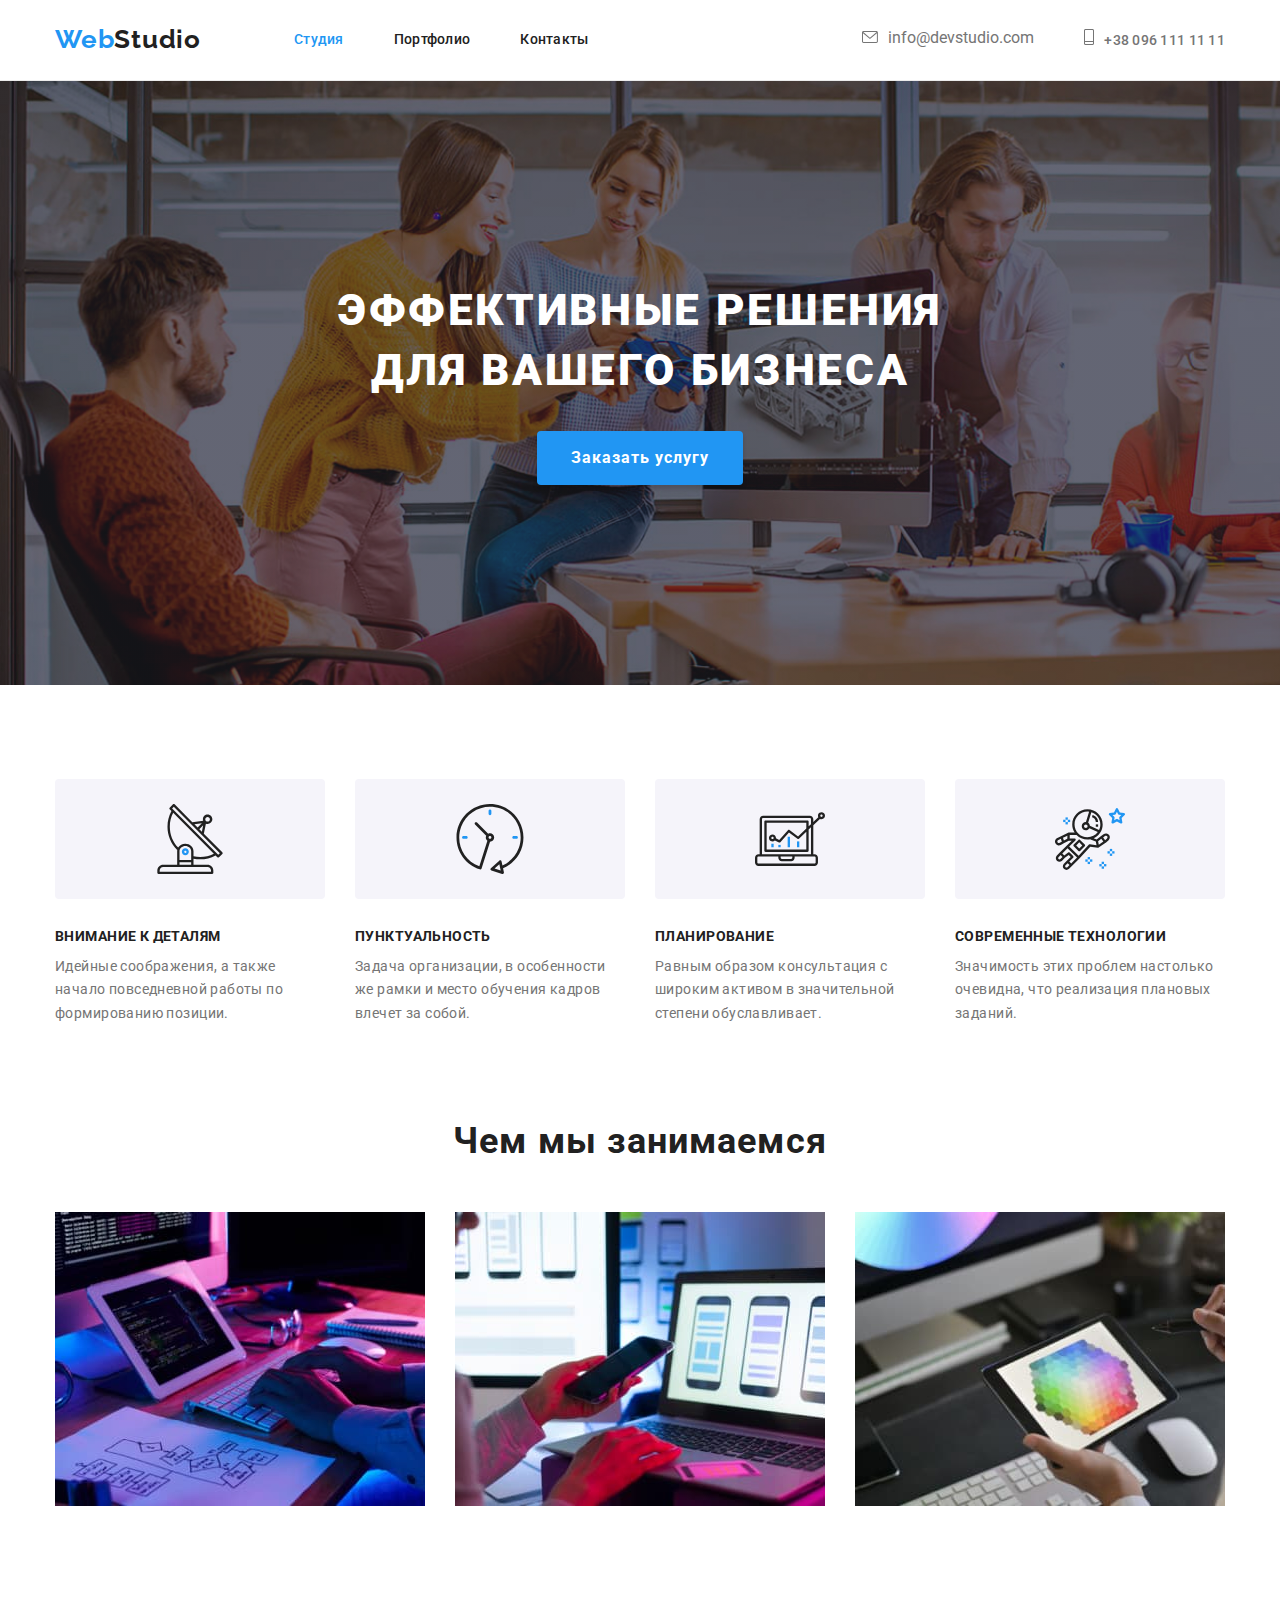
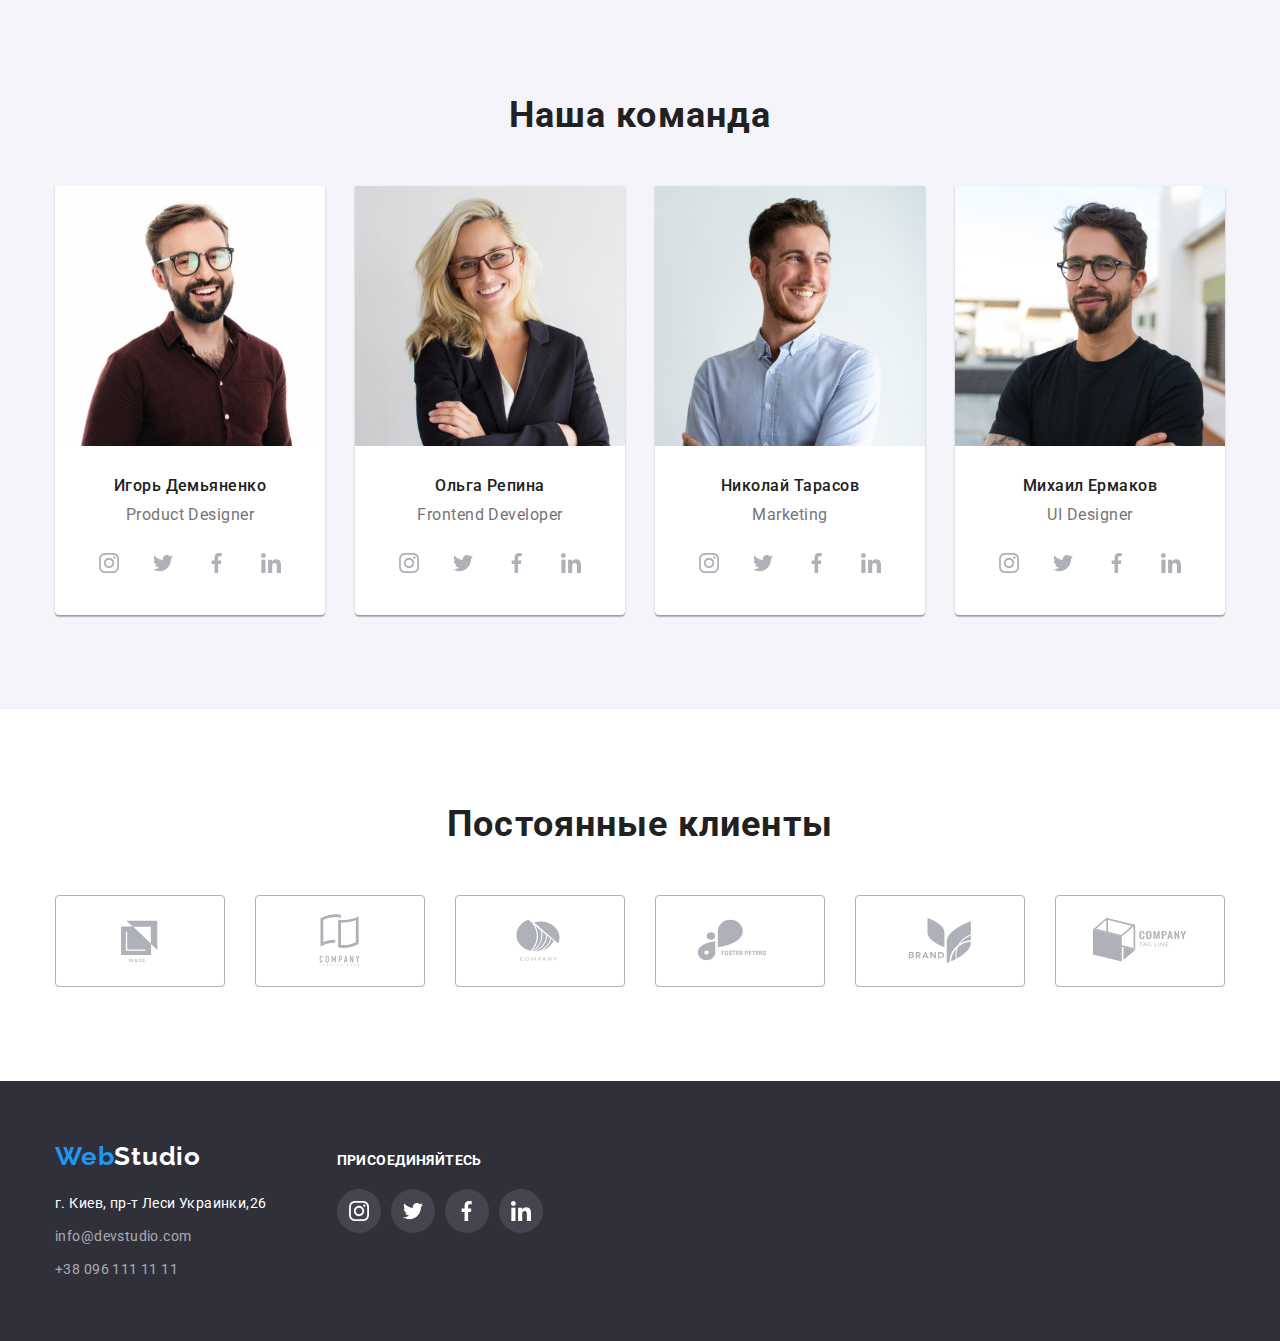
==== index.html @ 0d08acb4 "homework 4 is ready" ====
<!DOCTYPE html>
<html lang="ru">
<head>
    <meta charset="UTF-8">
    <meta http-equiv="X-UA-Compatible" content="IE=edge">
    <meta name="viewport" content="width=device-width, initial-scale=1.0">
    <title>Главная</title>
    <link rel="preconnect" href="https://fonts.googleapis.com">
<link rel="preconnect" href="https://fonts.gstatic.com" crossorigin>
<link href="https://fonts.googleapis.com/css2?family=Raleway:wght@700&family=Roboto:wght@400;500;700;900&display=swap" rel="stylesheet" />
<link rel="stylesheet" href="https://cdnjs.cloudflare.com/ajax/libs/modern-normalize/1.0.0/modern-normalize.min.css" />
<link rel="stylesheet" href="./css/styles.css" />

    </head>
<body>
    
    <header class="page-header">
        <div class="container page-header-container">
        <nav class="nav-header">
            <a class="logo current" href="./index.html">Web<span class="logo-studio logo">Studio</span></a>
            <ul class="list menu">
                <li class="link-nav"><a class="link menu-link current" href="./index.html">Студия</a></li>
                <li class="link-nav"><a class="link menu-link" href="./portfolio.html">Портфолио</a></li>
                <li class="link-nav"><a class="link menu-link" href="/">Контакты</a></li>
            </ul>
        </nav>
        <ul class="list head-adress">
            <li class="address-item"><a class="link address-link" href="mailto:info@devstudio.com">
                <svg class="address-link-icon" width="16px" height="12px" fill="#757575">
                    <use href="./img/sprite.svg#icon-mail"></use>
                </svg>info@devstudio.com</a></li>
            <li class="address-item"><a class="link page-header-phone" href="tel:+380961111111"><svg class="address-link-icon" width="10px" height="16px">
                <use href="./img/sprite.svg#icon-phone"></use>
            </svg>+38 096 111 11 11</a></li>
        </ul>
       </div>  
    </header>

    <section class="central-section"><div class="container">
        <h1 class="central-inscription"> ЭФФЕКТИВНЫЕ РЕШЕНИЯ <br> ДЛЯ ВАШЕГО БИЗНЕСА</h1>
        <button class="modal-btn" type="button"> Заказать услугу</button>
        </div>
    </section>

    <section class="particul section"><div class="container">
        <h2 class="hidden">особенности</h2>
        <ul class="list-particul list"> 
            <li class="particul-item">
                <div class="particul-list-icon-container ">
                    <svg class="particul-list-icon" width="70" height="70" >
                        <use href="./img/sprite.svg#icon-antenna-1"></use>
                    </svg>
                </div>
                <h3  class="particul-title">ВНИМАНИЕ К ДЕТАЛЯМ</h3>
                <p class="particul-text">Идейные соображения, а также начало повседневной работы по формированию позиции.</p>
            </li>
            <li class="particul-item">
                                <div class="particul-list-icon-container">
                                    <svg class="particul-list-icon" width="70" height="70">
                                        <use href="./img/sprite.svg#icon-clock-1"></use>
                                    </svg>
                                </div>
                <h3 class="particul-title">ПУНКТУАЛЬНОСТЬ</h3>
                <p class="particul-text">Задача организации, в особенности же рамки и место обучения кадров влечет за собой.</p>
            </li>
            <li class="particul-item">
                                <div class="particul-list-icon-container">
                                    <svg class="particul-list-icon" width="70" height="70">
                                        <use href="./img/sprite.svg#icon-diagram-1"></use>
                                    </svg>
                                </div>
                <h3 class="particul-title">ПЛАНИРОВАНИЕ</h3>
                <p class="particul-text">Равным образом консультация с широким активом в значительной степени обуславливает.</p>
            </li>
            <li class="particul-item">
                                <div class="particul-list-icon-container">
                                    <svg class="particul-list-icon" width="70" height="70">
                                        <use href="./img/sprite.svg#icon-astronaut-1"></use>
                                    </svg>
                                </div>
                <h3 class="particul-title">СОВРЕМЕННЫЕ ТЕХНОЛОГИИ</h3>
                <p class="particul-text">Значимость этих проблем настолько очевидна, что реализация плановых заданий.</p>
            </li>
        </ul>
        </div>
    </section>
    <section class="what-are-we-doing section"><div class="container">
        <h2 class="title what-title">Чем мы занимаемся</h2>
        <ul class="list what-are-we-doing-img">
            <li class="what-img"> <img src="./img/handsondesltop.jpg" alt="hands on the keyboard" width="370"></li>
            <li class="what-img"> <img src="./img/mobilephones.jpg" alt="mobile phones on screen" width="370"></li>
            <li class="what-img"> <img src="./img/figureontablet.jpg" alt="Figure_on_the_tablet" width="370"></li>
        </ul>
        </div>
    </section>
    <section class="team section"><div class="container">
        <h2 class="title team-title">Наша команда</h2>
<ul class="list team-list">
    <li class="team-list-item">
        <img src="./img/igordemyanenko.jpg" alt="Igor Demyanenko" width="270">
        <div class="team-item-text">
        <h3 class="team-list-name">Игорь Демьяненко</h3>
        <p class="team-list-post">Product Designer</p>
        <ul class="social-list list">
            <li class="social-list-item">
                <a class="social-list-link" href="">
                    <svg class="social-list-icon" width="20" height="20">
                        <use href="./img/sprite.svg#icon-instagram-2"></use>
                    </svg>
                </a>
            </li>
            <li class="social-list-item">
                <a class="social-list-link" href="">
                    <svg class="social-list-icon" width="20" height="20">
                        <use href="./img/sprite.svg#icon-twitter"></use>
                    </svg>
                </a>
            </li>
            <li class="social-list-item">
                <a class="social-list-link" href="">
                    <svg class="social-list-icon" width="20" height="20">
                        <use href="./img/sprite.svg#icon-facebook" ></use>
                    </svg>
                </a>
            </li>
            <li class="social-list-item">
                <a class="social-list-link" href="">
                    <svg class="social-list-icon"  width="20" height="20">
                        <use href="./img/sprite.svg#icon-linkedin-1"></use>
                    </svg>
                </a>
            </li>
        </ul>
        
        </div>
    </li>
    <li class="team-list-item">
        
            <img src="./img/olgarepina.jpg" alt="Olga Repina" width="270">
            <div class="team-item-text">
            <h3 class="team-list-name">Ольга Репина</h3>
            <p class="team-list-post">Frontend Developer</p>
        <ul class="social-list list">
            <li class="social-list-item">
                <a class="social-list-link" href="">
                    <svg class="social-list-icon" width="20" height="20">
                        <use href="./img/sprite.svg#icon-instagram-2"></use>
                    </svg>
                </a>
            </li>
            <li class="social-list-item">
                <a class="social-list-link" href="">
                    <svg class="social-list-icon" width="20" height="20">
                        <use href="./img/sprite.svg#icon-twitter"></use>
                    </svg>
                </a>
            </li>
            <li class="social-list-item">
                <a class="social-list-link" href="">
                    <svg class="social-list-icon" width="20" height="20">
                        <use href="./img/sprite.svg#icon-facebook"></use>
                    </svg>
                </a>
            </li>
            <li class="social-list-item">
                <a class="social-list-link" href="">
                    <svg class="social-list-icon" width="20" height="20">
                        <use href="./img/sprite.svg#icon-linkedin-1"></use>
                    </svg>
                </a>
            </li>
        </ul>
        </div>
    </li>
    <li class="team-list-item">
        
            <img  src="./img/nikolaitarasov.jpg" alt="Nikolay Tarasov" width="270">
            <div class="team-item-text">
            <h3 class="team-list-name">Николай Тарасов</h3>
            <p class="team-list-post">Marketing</p>
        <ul class="social-list list">
            <li class="social-list-item">
                <a class="social-list-link" href="">
                    <svg class="social-list-icon" width="20" height="20">
                        <use href="./img/sprite.svg#icon-instagram-2"></use>
                    </svg>
                </a>
            </li>
            <li class="social-list-item">
                <a class="social-list-link" href="">
                    <svg class="social-list-icon" width="20" height="20">
                        <use href="./img/sprite.svg#icon-twitter"></use>
                    </svg>
                </a>
            </li>
            <li class="social-list-item">
                <a class="social-list-link" href="">
                    <svg class="social-list-icon" width="20" height="20">
                        <use href="./img/sprite.svg#icon-facebook"></use>
                    </svg>
                </a>
            </li>
            <li class="social-list-item">
                <a class="social-list-link" href="">
                    <svg class="social-list-icon" width="20" height="20">
                        <use href="./img/sprite.svg#icon-linkedin-1"></use>
                    </svg>
                </a>
            </li>
        </ul>
    </div>
    </li>
    <li class="team-list-item">
        
            <img src="./img/mikhailermakov.jpg" alt="Mikhail Ermakov" width="270">
            <div class="team-item-text">
            <h3 class="team-list-name">Михаил Ермаков</h3>
            <p class="team-list-post">UI Designer</p>
                    <ul class="social-list list">
                        <li class="social-list-item">
                            <a class="social-list-link" href="">
                                <svg class="social-list-icon" width="20" height="20">
                                    <use href="./img/sprite.svg#icon-instagram-2"></use>
                                </svg>
                            </a>
                        </li>
                        <li class="social-list-item">
                            <a class="social-list-link" href="">
                                <svg class="social-list-icon" width="20" height="20">
                                    <use href="./img/sprite.svg#icon-twitter"></use>
                                </svg>
                            </a>
                        </li>
                        <li class="social-list-item">
                            <a class="social-list-link" href="">
                                <svg class="social-list-icon" width="20" height="20">
                                    <use href="./img/sprite.svg#icon-facebook"></use>
                                </svg>
                            </a>
                        </li>
                        <li class="social-list-item">
                            <a class="social-list-link" href="">
                                <svg class="social-list-icon" width="20" height="20">
                                    <use href="./img/sprite.svg#icon-linkedin-1"></use>
                                </svg>
                            </a>
                        </li>
                    </ul>
    </div>
    </li>
</ul>
</div>
    </section>

    <!-- OUR CLIENTS -->
    <section class="section">
        <div class="container">
            <h2 class="title">Постоянные клиенты</h2>
            <ul class="clients-list list">
                <li class="clients-list-item">
                    <a class="clients-list-link" href=""><svg class="client-logo" width="106" height="60"
                            viewBox="0 0 100 50">
                            <use href="./img/sprite.svg#icon-yaandco"></use>
                        </svg></a>
                </li>
                <li class="clients-list-item">
                    <a class="clients-list-link" href=""><svg class="client-logo" width="106" height="60">
                            <use href="./img/sprite.svg#icon-taglinehere"></use>
                        </svg></a>
                </li>
                <li class="clients-list-item">
                    <a class="clients-list-link" href=""><svg class="client-logo" width="106" height="60">
                            <use href="./img/sprite.svg#icon-company"></use>
                        </svg></a>
                </li>
                <li class="clients-list-item">
                    <a class="clients-list-link" href=""><svg class="client-logo" width="106" height="60">
                            <use href="./img/sprite.svg#icon-fosterpeters"></use>
                        </svg></a>
                </li>
                <li class="clients-list-item">
                    <a class="clients-list-link" href=""><svg class="client-logo" width="106" height="60">
                            <use href="./img/sprite.svg#icon-brand"></use>
                        </svg></a>
                </li>
                <li class="clients-list-item">
                    <a class="clients-list-link" href=""><svg class="client-logo" width="106" height="60">
                            <use href="../img/sprite.svg#icon-companytagline"></use>
                        </svg></a>
                </li>
            </ul>
        </div>
    </section>

<footer class="footer"><div class="container container-box">
    <div class="footer-left">
    <a class="logo" href="./index.html">Web<span class="logo-footer">Studio</span></a>
    <address class="footer-address">
        <ul class="footer-list">
            <li class="footer-item">
                <a class="link link-address" href="https://bit.ly/3O5jqAV" target="_blank" 
                rel="noopener noreferrer">г. Киев, пр-т Леси Украинки,26</a></li>
            <li class="footer-item">
                <a class="link link-footer" href="mailto:info@devstudio.com">info@devstudio.com</a></li>
            <li class="footer-item">
                <a class="link link-footer" href="tel:+380961111111">+38 096 111 11 11</a></li>
        </ul>
    </address>
     
    </div>
    <div class="footer-right">
        <h2 class="footer-title">присоединяйтесь</h2>
        <ul class="social-links-list list">
            <li class="social-links-list-item">
                <a class="social-links-list-link footer-social-link" href="">
                    <svg class="footer-social-link-icon" width="20" height="20">
                        <use href="./img/sprite.svg#icon-instagram-2"></use>
                    </svg>
                </a>
            </li>
            <li class="social-links-list-item">
                <a class="social-links-list-link footer-social-link" href="">
                    <svg class="footer-social-link-icon" width="20" height="20">
                        <use href="./img/sprite.svg#icon-twitter"></use>
                    </svg>
                </a>
            </li>
            <li class="social-links-list-item">
                <a class="social-links-list-link footer-social-link" href="">
                    <svg class="footer-social-link-icon" width="20" height="20">
                        <use href="./img/sprite.svg#icon-facebook"></use>
                    </svg>
                </a>
            </li>
            <li class="social-links-list-item">
                <a class="social-links-list-link footer-social-link" href="">
                    <svg class="footer-social-link-icon" width="20" height="20">
                        <use href="./img/sprite.svg#icon-linkedin-1"></use>
                    </svg>
                </a>
            </li>
        </ul>
    </div>
    </div>
</footer>
</body>
</html>
---- css/styles.css ----
:root {
    --primary-text-color: #212121;
    --accent-color:#2196F3;
    --secondary-text-color:#FFFFFF;
    --accent-text-color:#757575;
}

body {
    font-family: Roboto, sans-serif;
    color: var(--primary-text-color);
    background-color: var(--secondary-text-color);
}
h1, h2,h3,p {
margin-top: 0;
margin-bottom: 0;
}
ul, ol {
margin-top: 0;
margin-bottom: 0;
padding-left: 0;
}
.container {
    width: 1200px;
    margin:0 auto;
   /*outline: 1px solid green; */
   padding-left: 15px;
    padding-right: 15px;
}
.section {
    padding-top: 94px;
    padding-bottom: 94px;
}

.list {
    list-style: none;
    display: flex;
    flex-wrap: wrap;
}

.link {
    text-decoration: none;
}

.link:hover,
.link:focus {
    color: var(--secondary-text-color);
}
.title {
    margin-bottom: 50px;
    font-weight: 700;
    font-size: 36px;
    line-height: 1.17;
    text-align: center;
    letter-spacing: 0.03em;
    color: var(--primary-text-color);
}
.hidden {
    position: absolute;
    width: 1px;
    height: 1px;
    margin: -1px;
    border: 0;
    padding: 0;
    white-space: nowrap;
    overflow: hidden;
    clip: rect(0 0 0 0);
    clip-path: inset(100%);
}


/*header section*/

.page-header {
    border-bottom: 1px solid #ECECEC;
}
.page-header-container {
    display: flex;
    align-items: center;
    height: 80px;
    padding-top: 24px;
    padding-bottom: 25px;
}
.nav-header {
    display: flex;
    align-items: center;
    
}
.adress-container {
    display: flex;
    margin-left: auto;
}

.logo {
    text-decoration: none;
    color:var(--accent-color);
    font-family: "Raleway", sans-serif;
    font-size: 26px;
    letter-spacing: 0.03em;
    line-height: 1.2;
    font-weight: 700; 
}
.logo-studio {
    color: var(--primary-text-color);
}
.menu {
    margin-left: 93px;
}
.link-nav:not(:last-child) {
    margin-right: 50px;
}
.menu .menu-link.current {
    color: var(--accent-color);
}
.menu-link {
    font-weight: 500;
    font-size: 14px;
    line-height: 1.14;
    letter-spacing: 0.02em;
    color: var(--primary-text-color);
}
.menu-link:hover,
.menu-link:focus {
    color:var(--accent-color);
}
.head-adress {
    margin-left: auto;
}
.address-link {
    color: var(--accent-text-color);
}
.address-item + .address-item {
    margin-left: 50px;   
}
.address-link:hover, .address-link:focus {
color: var(--accent-color);
fill: var(--accent-text-color);
}
.address-link-icon {
    margin-right: 10px;
    fill: var(--accent-text-color);
}
.address-link-icon:hover, 
.address-link-icon:focus {
    fill: var(--accent-color);
}
.page-header-phone {
    font-weight: 500;
    font-size: 14px;
    line-height: 1.14;
    letter-spacing: 0.02em;
    color: var(--accent-text-color);
}
.page-header-phone:hover,
.page-header-phone:focus {
    color: var(--accent-color);
}


/* hero section*/

.modal-btn {
    min-width: 140px;
    box-shadow: 0px 4px 4px rgba(0, 0, 0, 0.15);
    font-weight: 700;
    font-size: 16px;
    line-height: 1.88;
    text-align: center;
    letter-spacing: 0.06em;
    color: var(--secondary-text-color);
    background-color: var(--accent-color);
    cursor: pointer;
    border-color: transparent;
    border-radius: 4px;
    padding: 10px 32px;
}

.central-inscription {
    margin: 0 auto 30px auto;
    font-weight: 900;
    font-size: 44px;
    line-height: 1.36;
    letter-spacing: 0.06em;
    text-transform: uppercase;
    color: var(--secondary-text-color);
    width: 696px;  
} 
.central-section {
    background: #2F303A;
    text-align: center;
    padding-top: 200px;
    padding-bottom: 200px;
    background-image: linear-gradient(rgba(47, 48, 58, 0.4), rgba(47, 48, 58, 0.4)), url("../img/hero/peopletalking.jpg");
    background-size: cover;
}


/*  particular qualities section  */


.particul-title {
    margin-bottom: 10px;
    font-weight: 700;
    font-size: 14px;
    line-height: 1.14;
    letter-spacing: 0.03em;
    text-transform: uppercase;   
}
.particul-text {
    font-size: 14px;
    line-height: 1.7;
    letter-spacing: 0.03em;
    color: var(--accent-text-color);
}
.particul-item {
    width: 270px;
}
.particul-item:not(:nth-child(4n)) {
    margin-right: 30px;
}
.particul-list-icon-container {
    display: flex;
    align-items: center;
    justify-content: center;
    width: 270px;
    height: 120px;
    margin-bottom: 30px;
    background: #F5F4FA;
    border-radius: 4px;
    padding-top: 30px;
    padding-bottom: 30px;
}


/* what are we doing section*/

.what-are-we-doing {
    padding-top: 0;
}
.what-img:not(:last-child) {
    margin-right: 30px;
}
img {
    display: block;
    max-width: 100%;
    height: auto;
}


/* Our team section*/


.team {
    background-color: #F5F4FA;
}

.team-list-name {
    font-weight: 500;
    font-size: 16px;
    line-height: 1.2;
    text-align: center;
    letter-spacing: 0.03em;
    color: var(--primary-text-color);
    margin-bottom: 10px;
}
.team-list-post {
    font-size: 16px;
    line-height: 1.2;
    text-align: center;
    letter-spacing: 0.03em;
    color: var(--accent-text-color);
    margin-bottom: 16px;
}
.team-list-item {
    background-color: var(--secondary-text-color);
    border-radius: 0px 0px 4px 4px;
    box-shadow: 0px 1px 3px rgba(0, 0, 0, 0.12), 0px 1px 1px rgba(0, 0, 0, 0.14), 0px 2px 1px rgba(0, 0, 0, 0.2);
    }
.team-list-item:not(:nth-child(4n)) {
    margin-right: 30px;
}
.team-item-text {
    padding-top: 30px;
    padding-bottom: 30px;
}
.social-list {
    display: flex;
    justify-content: center;
}
.social-list-link {
    display: flex;
    align-items: center;
    justify-content: center;
    width: 100%;
    height: 100%;
    border-radius: 50%;
    background-color: var(--secondary-text-color);
}
.social-list-item:not(:last-child) {
    margin-right: 10px;
}
.social-list-item {
    width: 44px;
    height: 44px;
}
.social-list-icon {
    fill: #afb1b8;
}
.social-list-link:hover,
.social-list-link:focus {
    background-color: var(--accent-color);
}
.social-list-link:hover .social-list-icon,
.social-list-link:focus .social-list-icon {
    fill: var(--secondary-text-color);
}

/*  OUR CLIENTS  */

.clients-list {
    display: flex;
    justify-content: center;
}

.clients-list-item {
    width: 170px;
    height: 92px;
}

.clients-list-item:not(:nth-child(6n)) {
    margin-right: 30px;
}

.clients-list-link {
    display: flex;
    align-items: center;
    justify-content: center;
    width: 100%;
    height: 100%;
    border: 1px solid #AFB1B8;
    border-radius: 4px;
}

.clients-list-link:hover,
.clients-list-link:focus {
    border: 1px solid var(--accent-color);
}
.client-logo {
    fill: #afb1b8;
}
.client-logo:hover,
.client-logo:focus {
    fill: var(--accent-color);
}

/*footer section*/

.container-box {
    display: flex;
    align-items:baseline;
}
.footer {
    background-color: #2F303A;
    padding-top: 60px;
    padding-bottom: 60px;
}
.logo-footer {
    color: var(--secondary-text-color);
    margin-bottom: 20px;
}
.link-footer {  
    font-style: normal;
    font-size: 14px;
    line-height: 1.7;
    letter-spacing: 0.03em;
    color:rgba(255, 255, 255, 0.6);;
}
.link-address {
    font-style: normal;
    font-size: 14px;
    line-height: 1.7;
    letter-spacing: 0.03em;
    color: var(--secondary-text-color);
}
.footer-item:not(:last-child) {
    margin-bottom: 9px;
}
.footer-address {
    margin-top: 20px;
}
.footer-list {
    list-style: none;
}
.footer-title {
    margin-bottom: 20px;
    font-size: 14px;
    line-height: 1.14;
    letter-spacing: 0.03em;
    text-transform: uppercase;
    color: var(--secondary-text-color);
}
.footer-right {
    display: flex;  
    flex-direction: column;
    margin-left: 70px;
}
.footer-social-link {
    background-color: rgba(255, 255, 255, 0.1);  
    color: var(--secondary-text-color);
}

.footer-social-link:hover,
.footer-social-link:focus {
    background-color: var(--accent-color);
}

.footer-social-link-icon {
    fill: var(--secondary-text-color);
}
.social-links-list-item:not(:last-child) {
    margin-right: 10px; 
}
.social-links-list-link {
    display: flex;
    align-items: center;
    justify-content: center;
    width: 44px;
    height: 44px;
    border-radius: 50%;
    background-color: rgba(255, 255, 255, 0.1);
}


/*=======Styles for Portfolio=======*/


.ready-projects {
    display: flex;
    flex-wrap: wrap;
} 
.projects {
    background-color:var(--secondary-text-color);
}
.address-link {
    color:  var(--accent-text-color);
}
.btn {
    font-family: inherit;
    font-weight: 500;
     font-size: 16px;
    line-height: 1.6;
    text-align: center;
    letter-spacing: 0.03em;
    cursor: pointer;
     padding: 6px 22px;
     border-radius: 4px;
     border-color: transparent;
    background-color: #F5F4FA;
}

.btn:hover, .btn:focus {
    box-shadow: 0px 3px 1px rgba(0, 0, 0, 0.1), 0px 1px 2px rgba(0, 0, 0, 0.08), 0px 2px 2px rgba(0, 0, 0, 0.12);
    color: var(--secondary-text-color);
    background-color: var(--accent-color);
}
.heading {
    font-weight: 700;
     font-size: 18px;
    line-height: 2;
    letter-spacing: 0.06em;
    color: var(--primary-text-color);
    margin-bottom: 4px;
}
.text {
    font-weight: 400;
    font-size: 16px;
    line-height: 1.9;
    letter-spacing: 0.03em;
    color: var(--accent-text-color);
}
.projects-box {
    padding: 20px 24px;
    border: 1px solid #EEEEEE;
    border-top: 0;

}

.pages-nav-list {
    display: flex;
    justify-content: center;
    margin-bottom: 56px; 
}
.nav-buttons {
    padding-top: 94px;
    padding-bottom: 94px;
}
.nav-item:not(:last-child) {
    margin-right: 8px;
}
.ready-projects {
    display: flex;
    flex-wrap: wrap;
}
.projects-item {
    width: calc((100% - 60px) / 3);
}
.projects-item:not(:nth-child(3n)) {
    margin-right: 30px;
}
.projects-item:not(:nth-last-child(-n + 3)) {
    margin-bottom: 30px;
}
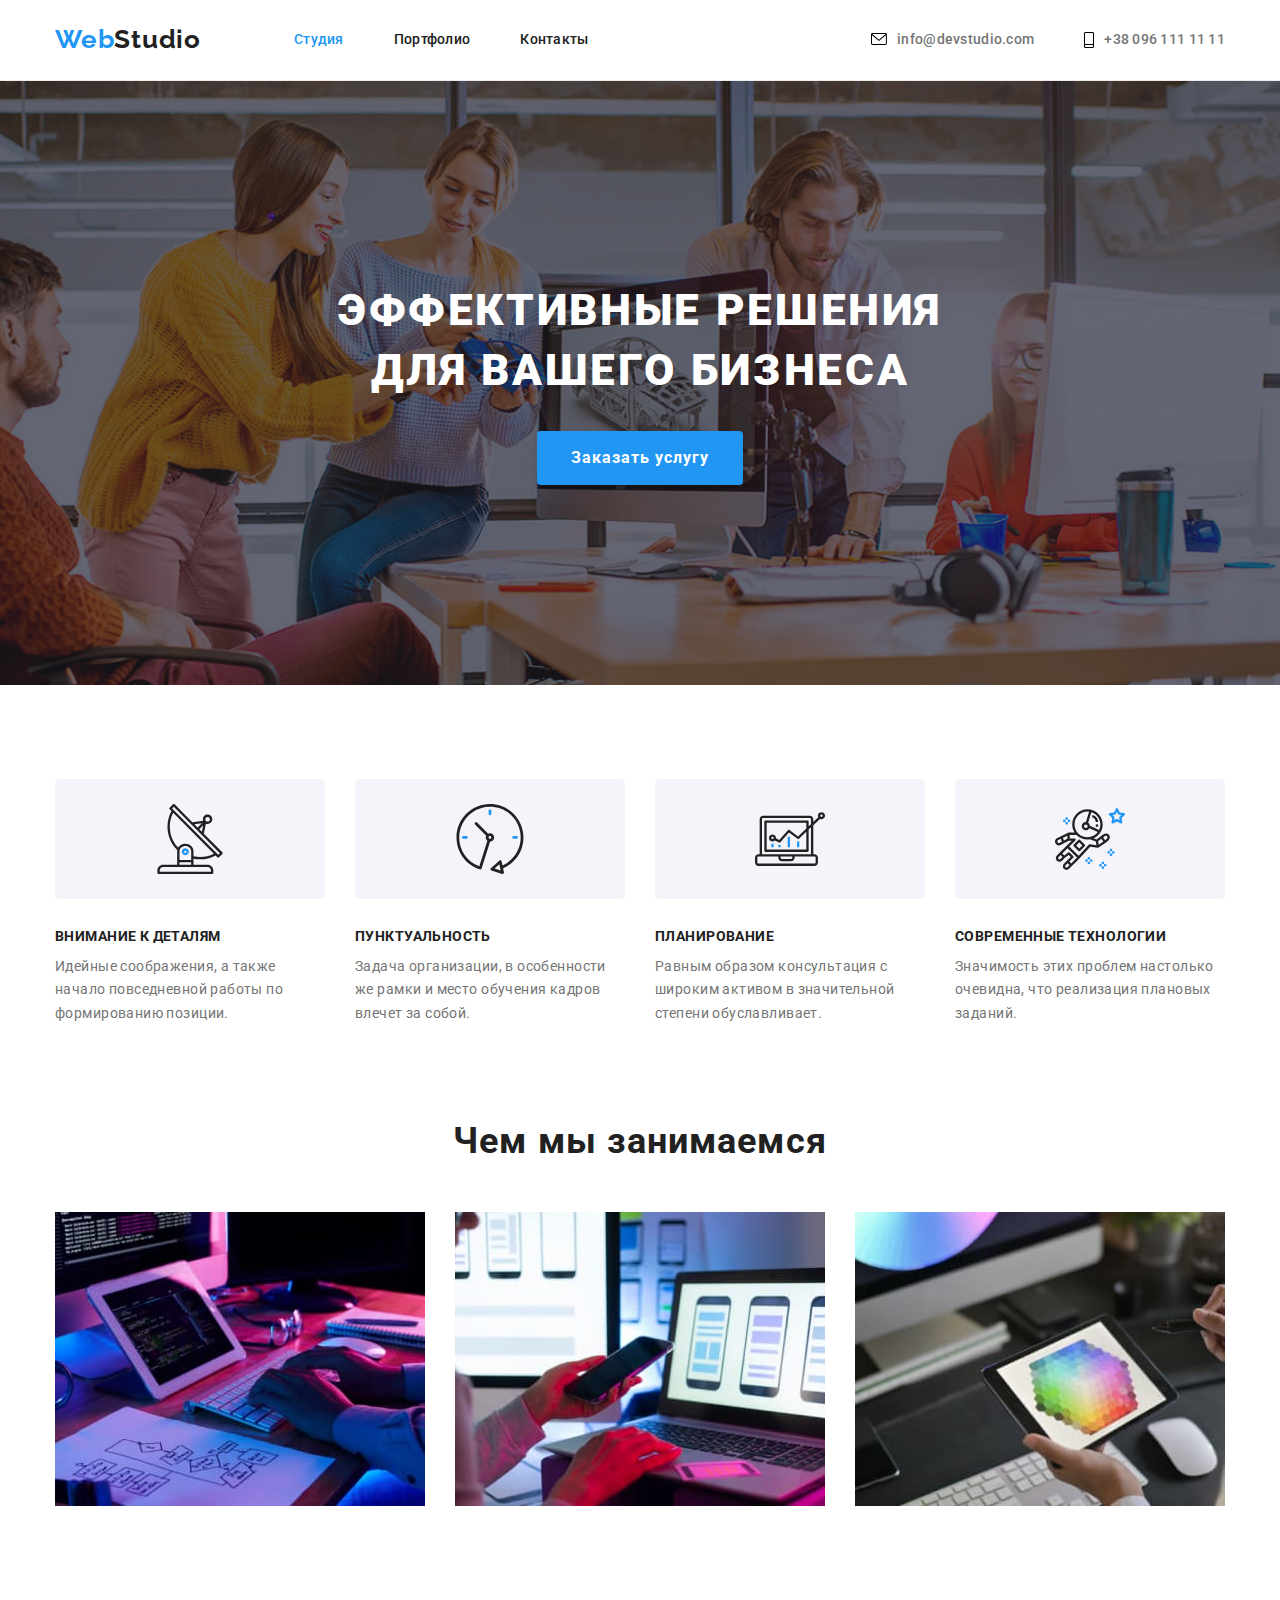
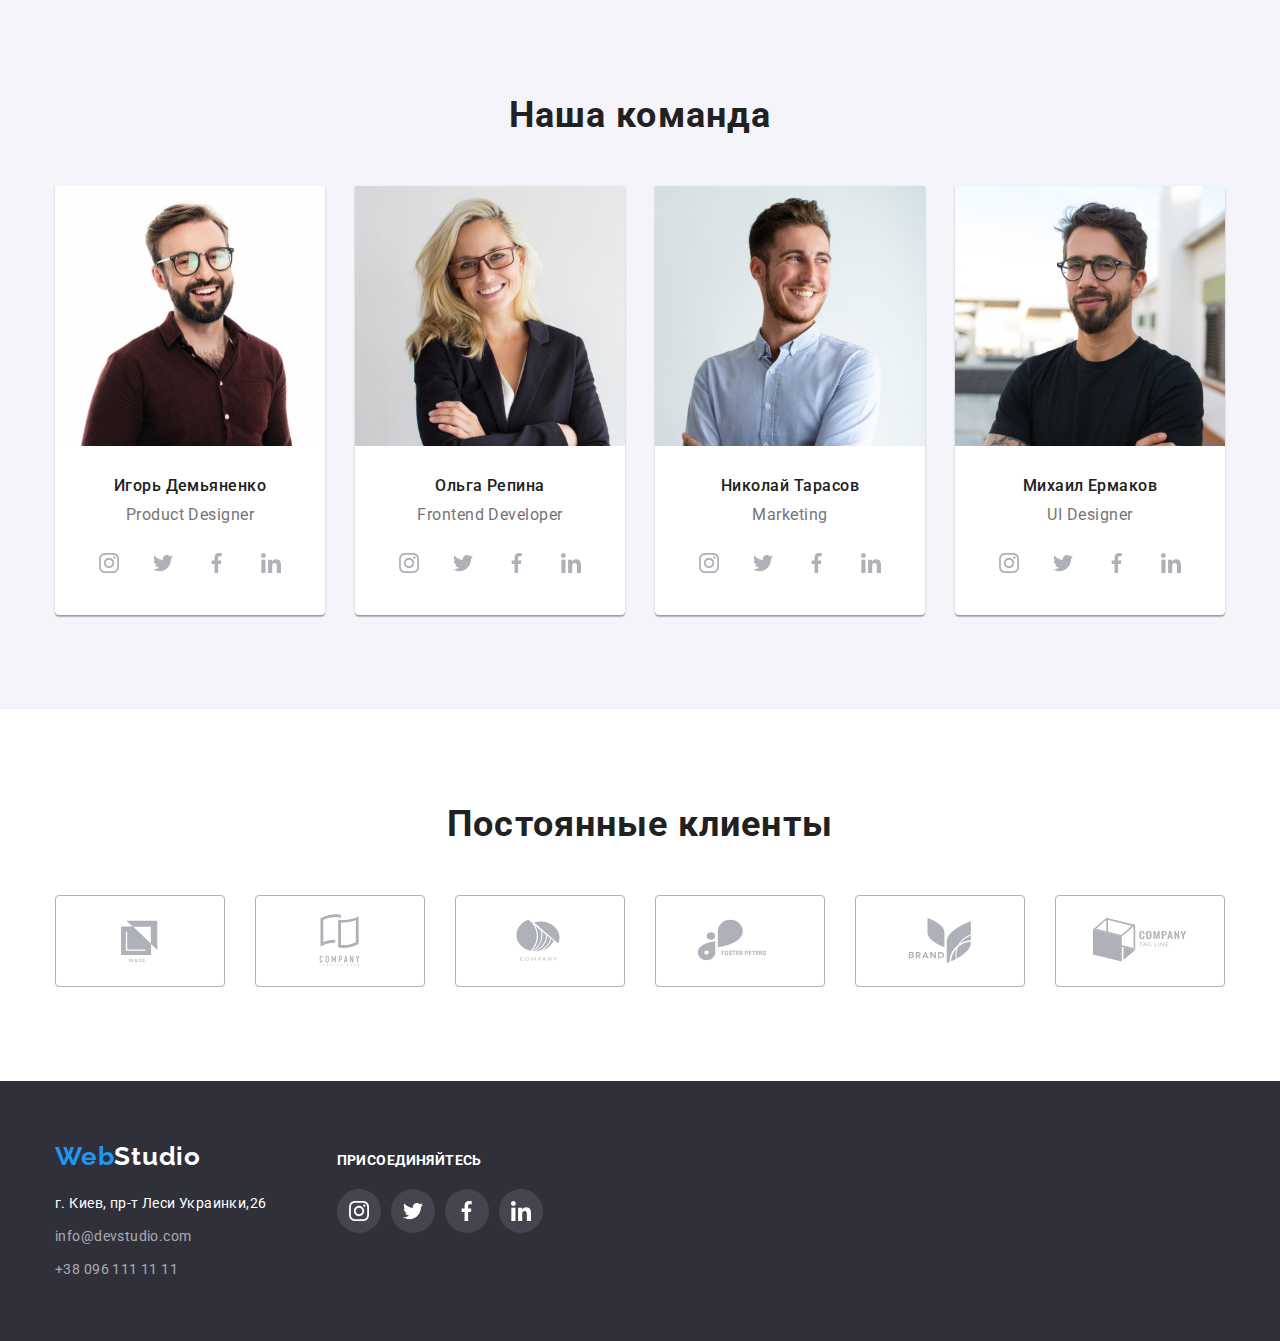
==== commit 107fb174: "update homework 4" ====
--- a/index.html
+++ b/index.html
@@ -26,10 +26,10 @@
         </nav>
         <ul class="list head-adress">
             <li class="address-item"><a class="link address-link" href="mailto:info@devstudio.com">
-                <svg class="address-link-icon" width="16px" height="12px" fill="#757575">
+                <svg class="address-link-icon" width="16px" height="12px">
                     <use href="./img/sprite.svg#icon-mail"></use>
                 </svg>info@devstudio.com</a></li>
-            <li class="address-item"><a class="link page-header-phone" href="tel:+380961111111"><svg class="address-link-icon" width="10px" height="16px">
+            <li class="address-item"><a class="link address-link" href="tel:+380961111111"><svg class="address-link-icon" width="10px" height="16px">
                 <use href="./img/sprite.svg#icon-phone"></use>
             </svg>+38 096 111 11 11</a></li>
         </ul>
--- a/css/styles.css
+++ b/css/styles.css
@@ -125,35 +125,36 @@
 .head-adress {
     margin-left: auto;
 }
-.address-link {
-    color: var(--accent-text-color);
-}
+
 .address-item + .address-item {
     margin-left: 50px;   
 }
-.address-link:hover, .address-link:focus {
-color: var(--accent-color);
-fill: var(--accent-text-color);
-}
-.address-link-icon {
-    margin-right: 10px;
-    fill: var(--accent-text-color);
-}
-.address-link-icon:hover, 
-.address-link-icon:focus {
-    fill: var(--accent-color);
-}
-.page-header-phone {
+
+.address-link {
+    display: flex;
+    align-items: center;
     font-weight: 500;
     font-size: 14px;
     line-height: 1.14;
     letter-spacing: 0.02em;
     color: var(--accent-text-color);
-}
-.page-header-phone:hover,
-.page-header-phone:focus {
+    
+}
+
+.address-link-icon {
+    margin-right: 10px;
+  
+}
+
+.address-link:hover,
+.address-link:focus,
+.address-link-icon:hover,
+.address-link-icon.focus
+ {
     color: var(--accent-color);
-}
+    fill: var(--accent-color);
+}
+
 
 
 /* hero section*/
@@ -191,6 +192,11 @@
     padding-bottom: 200px;
     background-image: linear-gradient(rgba(47, 48, 58, 0.4), rgba(47, 48, 58, 0.4)), url("../img/hero/peopletalking.jpg");
     background-size: cover;
+    background-position: center;
+    background-repeat: no-repeat;
+    max-width: 1600px;
+    margin-left: auto;
+    margin-right: auto
 }
 
 
@@ -343,14 +349,12 @@
 .clients-list-link:hover,
 .clients-list-link:focus {
     border: 1px solid var(--accent-color);
+    fill: var(--accent-color);
 }
 .client-logo {
     fill: #afb1b8;
 }
-.client-logo:hover,
-.client-logo:focus {
-    fill: var(--accent-color);
-}
+
 
 /*footer section*/
 
@@ -440,9 +444,7 @@
 .projects {
     background-color:var(--secondary-text-color);
 }
-.address-link {
-    color:  var(--accent-text-color);
-}
+
 .btn {
     font-family: inherit;
     font-weight: 500;
@@ -481,6 +483,11 @@
     padding: 20px 24px;
     border: 1px solid #EEEEEE;
     border-top: 0;
+}
+
+.projects-box-link:hover,
+.projects-box-link:focus {
+    box-shadow: 0px 1px 1px rgba(0, 0, 0, 0.12), 0px 4px 4px rgba(0, 0, 0, 0.06), 1px 4px 6px rgba(0, 0, 0, 0.16);
 
 }
 
@@ -509,3 +516,4 @@
 .projects-item:not(:nth-last-child(-n + 3)) {
     margin-bottom: 30px;
 }
+
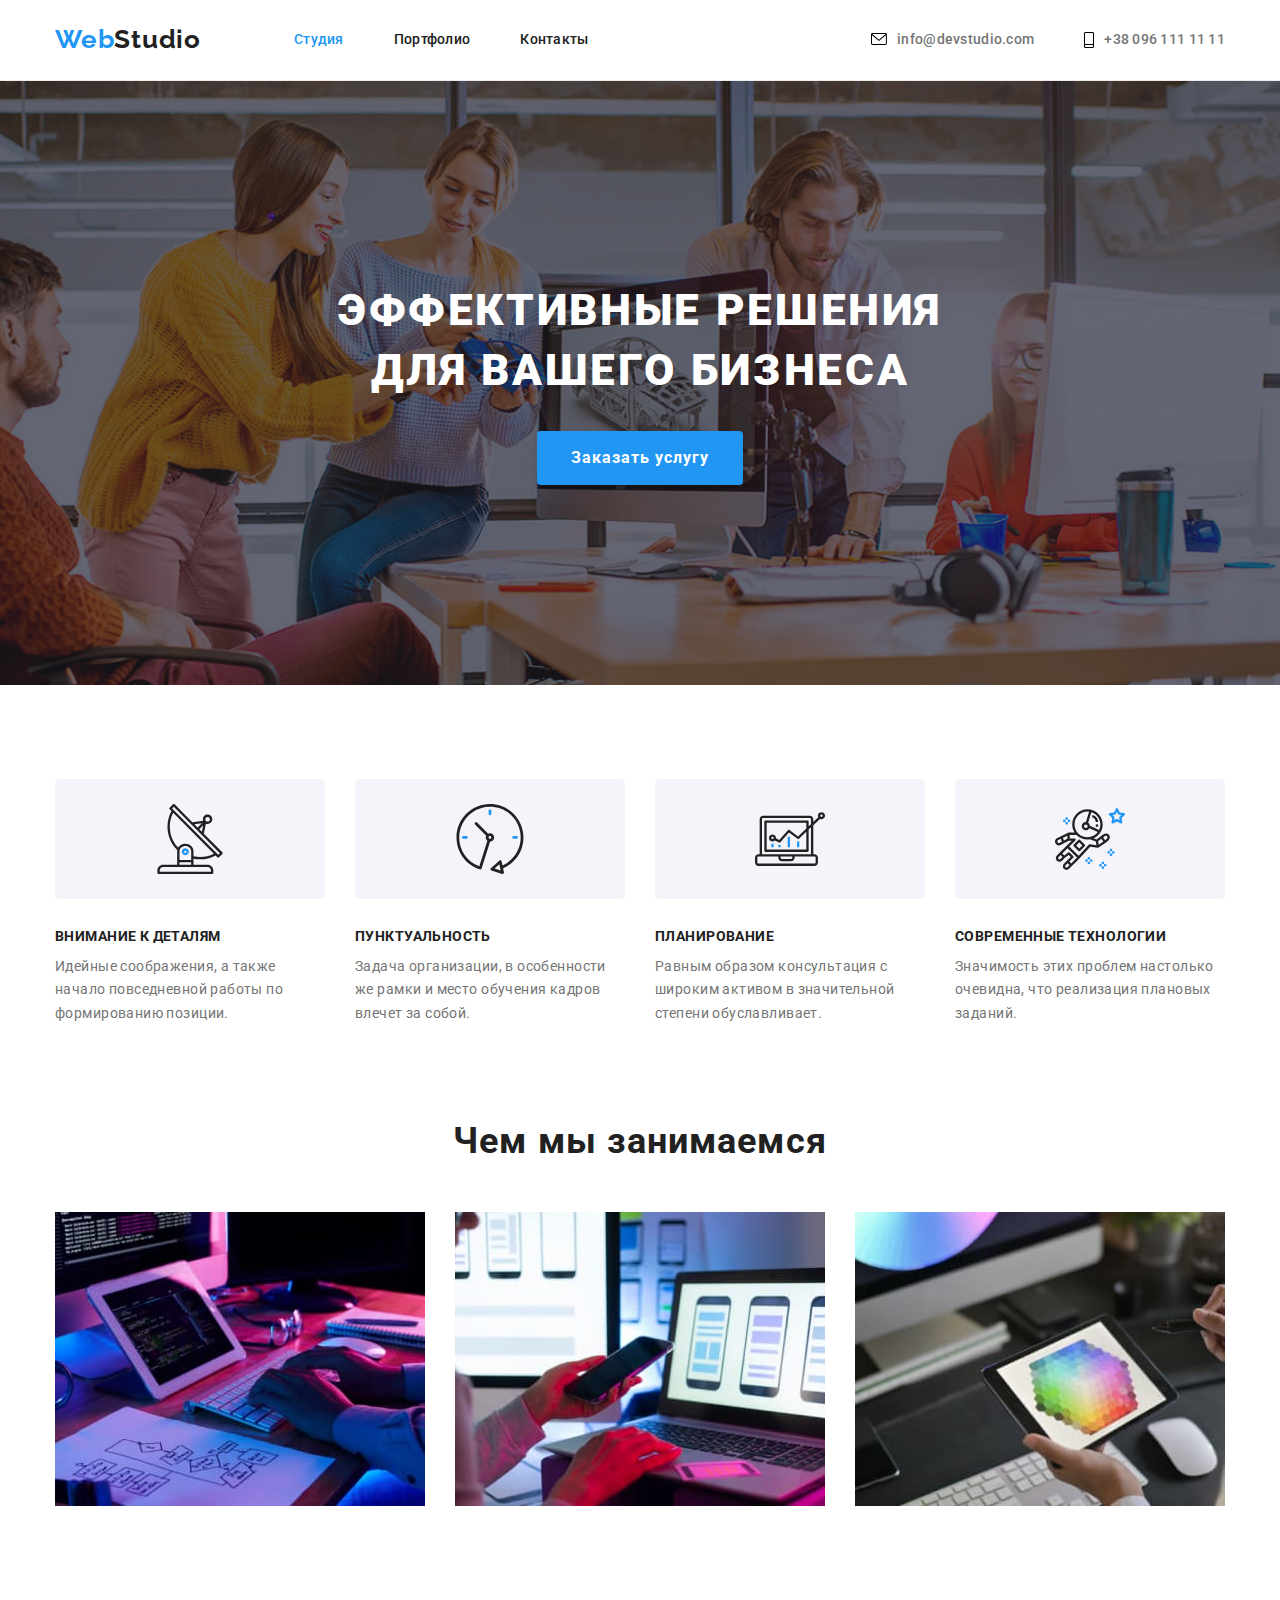
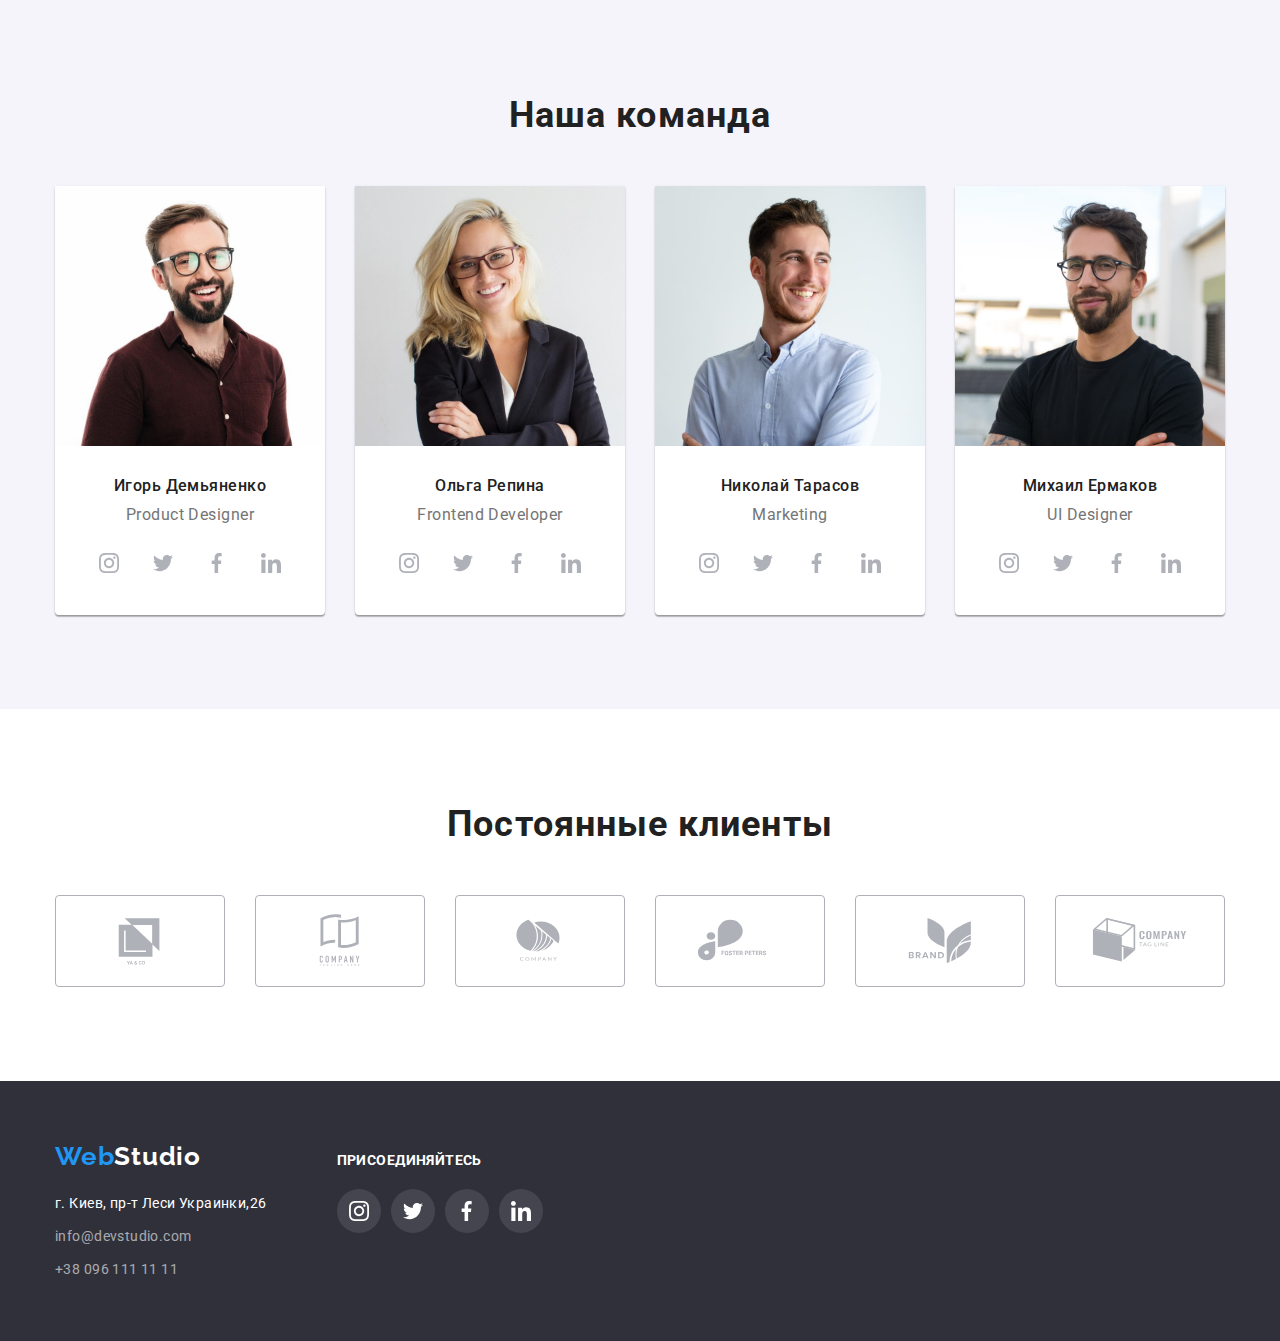
==== commit f9fcdd6a: "update" ====
--- a/index.html
+++ b/index.html
@@ -258,8 +258,7 @@
             <h2 class="title">Постоянные клиенты</h2>
             <ul class="clients-list list">
                 <li class="clients-list-item">
-                    <a class="clients-list-link" href=""><svg class="client-logo" width="106" height="60"
-                            viewBox="0 0 100 50">
+                    <a class="clients-list-link" href=""><svg class="client-logo" width="106" height="60">
                             <use href="./img/sprite.svg#icon-yaandco"></use>
                         </svg></a>
                 </li>
--- a/css/styles.css
+++ b/css/styles.css
@@ -346,8 +346,10 @@
     border-radius: 4px;
 }
 
-.clients-list-link:hover,
-.clients-list-link:focus {
+.clients-list-link:hover, 
+.clients-list-link:focus,
+.client-logo.hover,
+.client-logo:focus {
     border: 1px solid var(--accent-color);
     fill: var(--accent-color);
 }
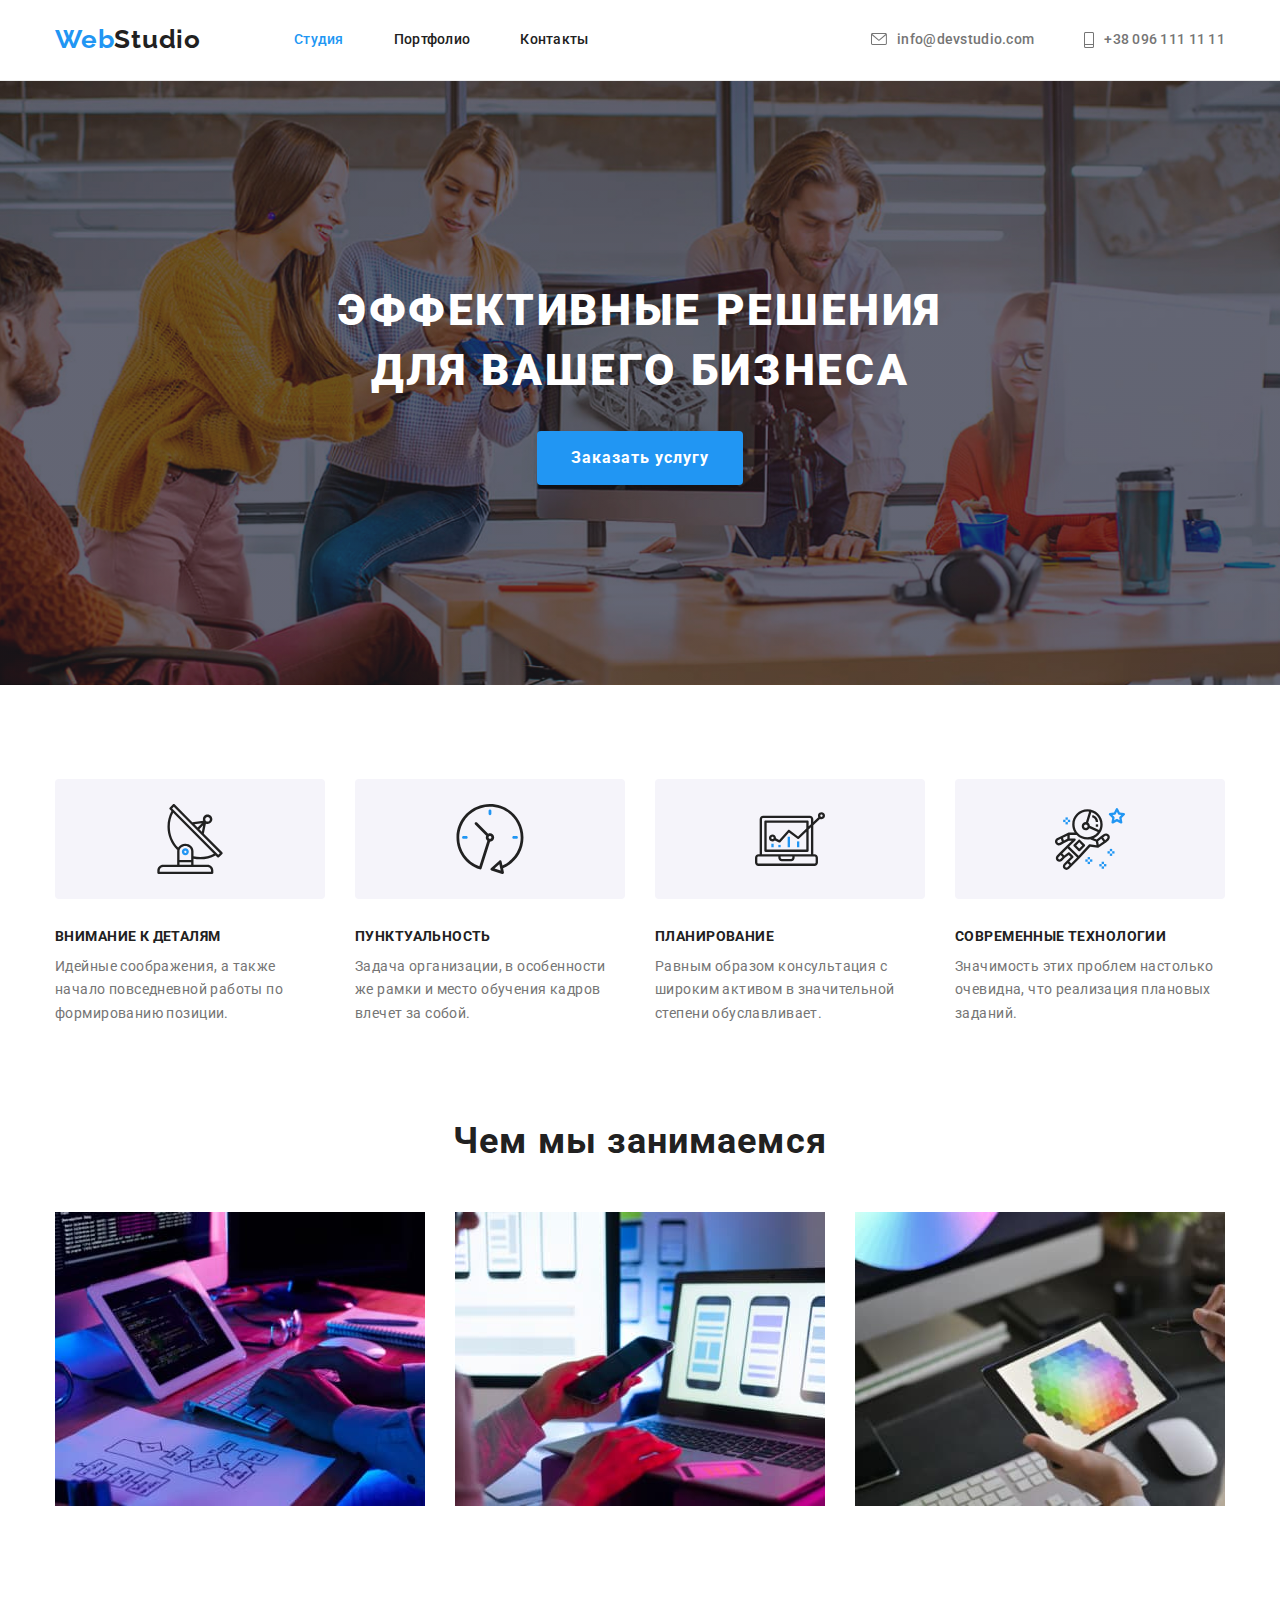
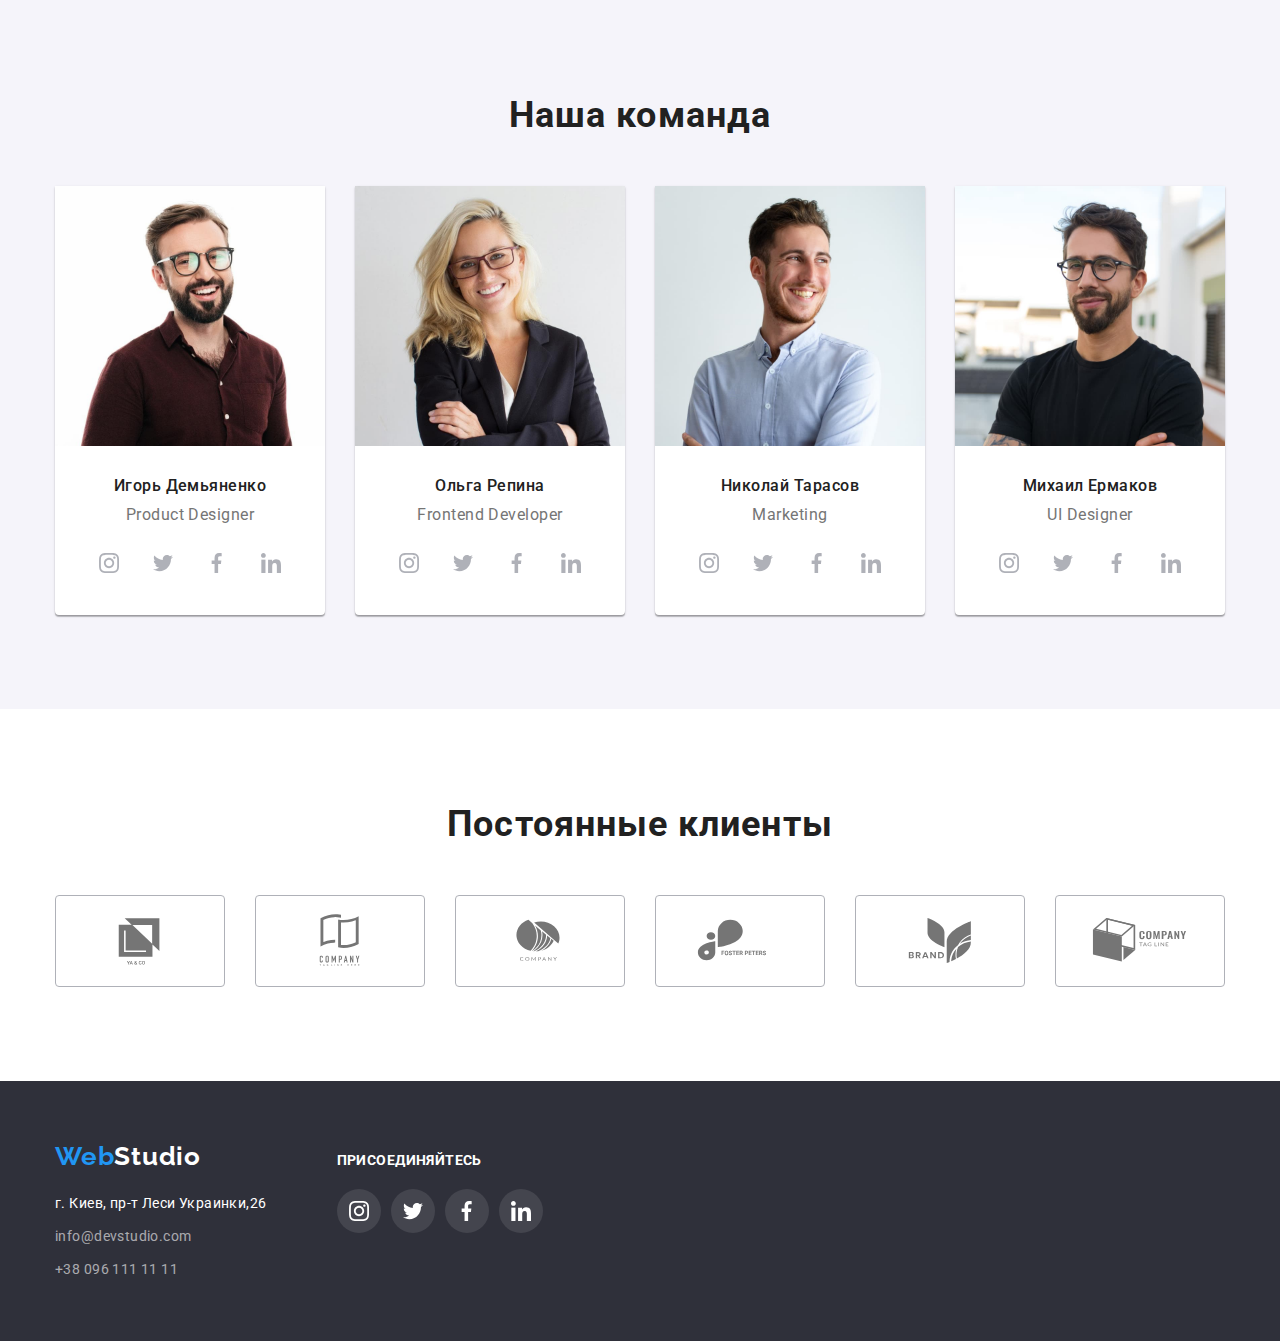
==== commit d3c915a5: "update" ====
--- a/index.html
+++ b/index.html
@@ -284,7 +284,7 @@
                 </li>
                 <li class="clients-list-item">
                     <a class="clients-list-link" href=""><svg class="client-logo" width="106" height="60">
-                            <use href="../img/sprite.svg#icon-companytagline"></use>
+                            <use href="./img/sprite.svg#icon-companytagline"></use>
                         </svg></a>
                 </li>
             </ul>
--- a/css/styles.css
+++ b/css/styles.css
@@ -137,13 +137,12 @@
     font-size: 14px;
     line-height: 1.14;
     letter-spacing: 0.02em;
-    color: var(--accent-text-color);
-    
+    color: var(--accent-text-color); 
 }
 
 .address-link-icon {
     margin-right: 10px;
-  
+    fill: currentColor;
 }
 
 .address-link:hover,
@@ -344,17 +343,17 @@
     height: 100%;
     border: 1px solid #AFB1B8;
     border-radius: 4px;
+    color: var(--accent-text-color);
 }
 
 .clients-list-link:hover, 
-.clients-list-link:focus,
-.client-logo.hover,
-.client-logo:focus {
+.clients-list-link:focus
+{
     border: 1px solid var(--accent-color);
-    fill: var(--accent-color);
+    color: var(--accent-color);
 }
 .client-logo {
-    fill: #afb1b8;
+    fill: currentColor;
 }
 
 
@@ -486,7 +485,9 @@
     border: 1px solid #EEEEEE;
     border-top: 0;
 }
-
+.projects-box-link {
+    display: block;
+}
 .projects-box-link:hover,
 .projects-box-link:focus {
     box-shadow: 0px 1px 1px rgba(0, 0, 0, 0.12), 0px 4px 4px rgba(0, 0, 0, 0.06), 1px 4px 6px rgba(0, 0, 0, 0.16);
